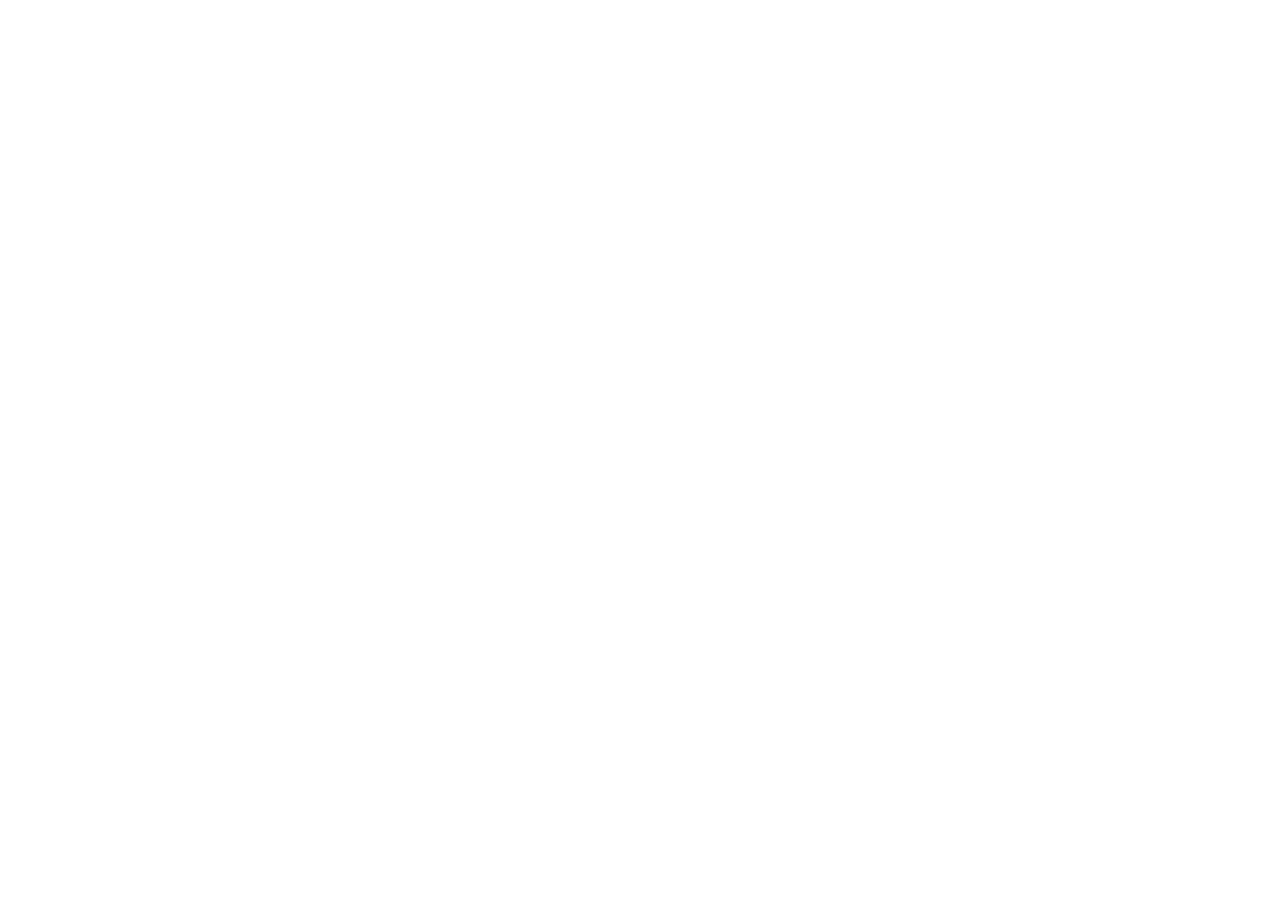
==== index.html @ dfac168a "This is the first push" ====
<!DOCTYPE html>
<html lang="en">
<head>
    <meta charset="UTF-8">
    <meta name="viewport" content="width=device-width, initial-scale=1.0">
    <title>Practice</title>
</head>
<body>
    
</body>
</html>
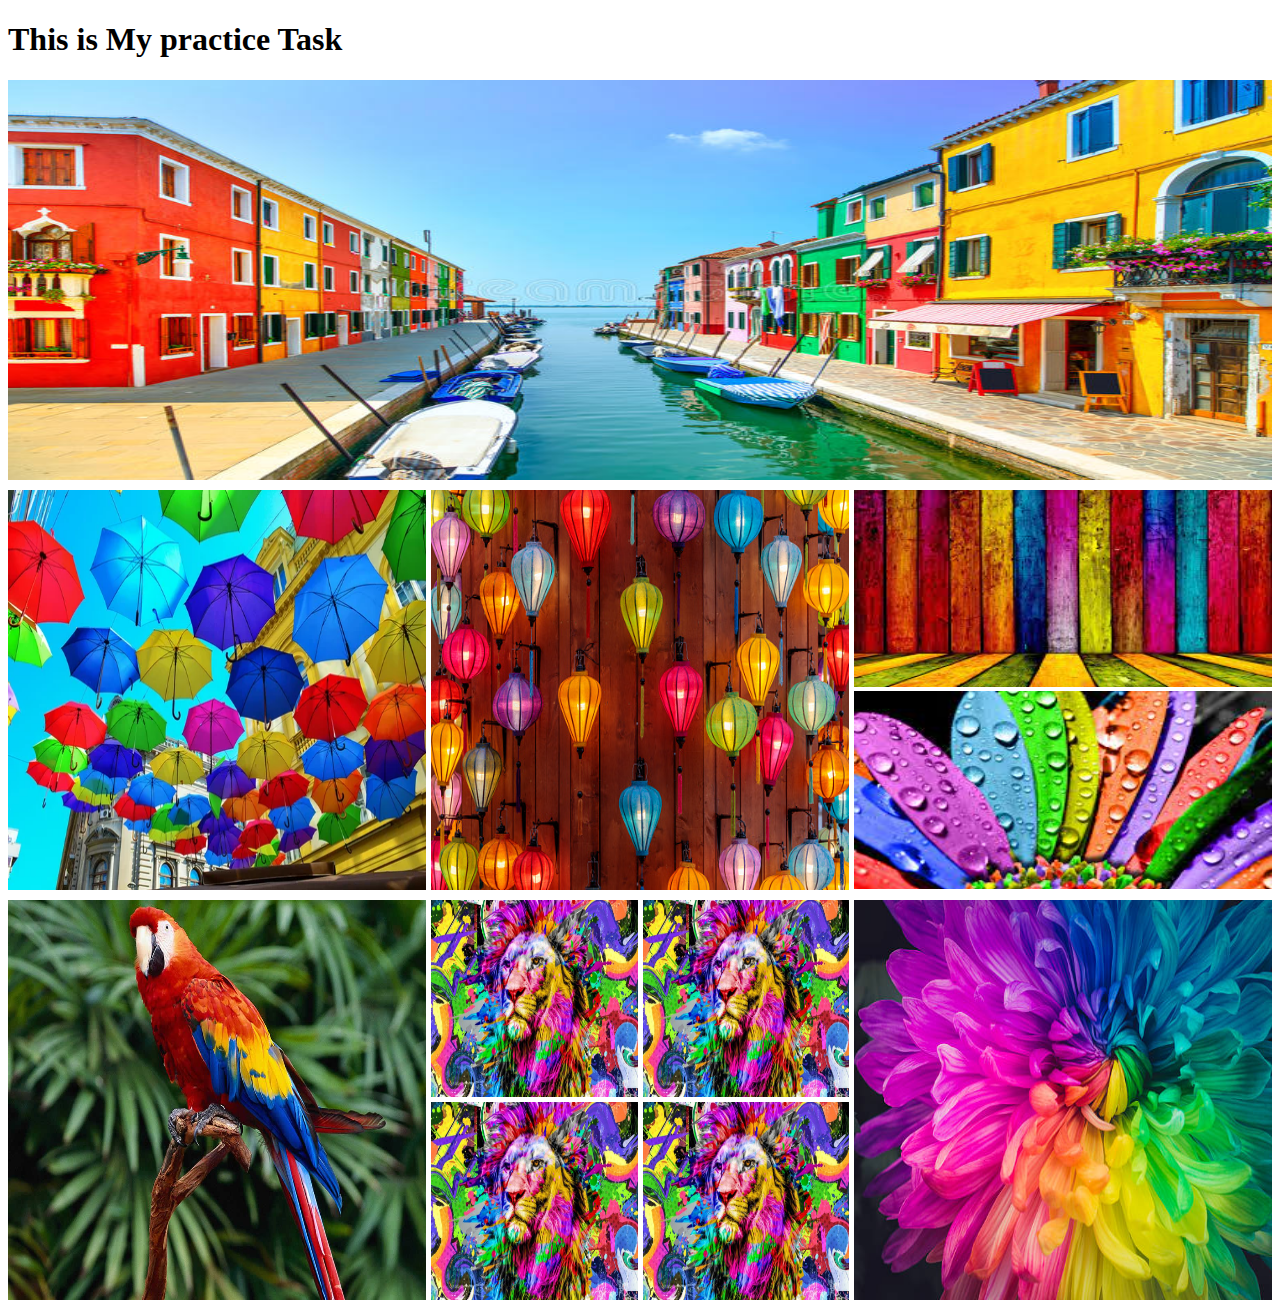
==== commit 2607cfb1: "completed the first task" ====
--- a/index.html
+++ b/index.html
@@ -4,8 +4,47 @@
     <meta charset="UTF-8">
     <meta name="viewport" content="width=device-width, initial-scale=1.0">
     <title>Practice</title>
+    <link rel="stylesheet" href="style/style.css">
 </head>
 <body>
-    
+    <header>
+        <h1>This is My practice Task</h1>
+    </header>
+
+    <main>
+
+        <section>
+
+            <div class="row">
+                <img src="images/A.jpg" alt="">
+            </div>
+            <div class="row">
+               <div>
+                <img src="images/B.jpg" alt="">
+               </div>
+                
+               <div>
+                <img src="images/C.jpg" alt="">
+               </div>
+
+               <div class="vertical-collage">
+                <img src="images/D.jpg" alt="">
+                <img src="images/E.jpg" alt="">
+               </div>
+            </div>
+
+            <div class="row">
+                <div><img src="images/F.jpg" alt=""></div>
+                <div class="square-collage">
+                    <img src="images/G.jpg" alt="">
+                    <img src="images/G.jpg" alt="">
+                    <img src="images/G.jpg" alt="">
+                    <img src="images/G.jpg" alt="">
+                </div>
+                <div><img src="images/H.jpg" alt=""></div>
+            </div>
+        </section>
+
+    </main>
 </body>
 </html>--- a/style/style.css
+++ b/style/style.css
@@ -0,0 +1,24 @@
+img{
+    width: 100%;
+    height: 100%;
+}
+
+.row{
+    height: 400px;
+    display: flex;
+    gap: 5px;
+    margin-bottom: 10px;
+}
+
+.row > div{
+    flex: 1;
+}
+.vertical-collage img{
+    height: calc((100% - 5px)/2);
+}
+
+.square-collage{
+    display: grid;
+    grid-template-columns: repeat(2,1fr);
+    gap: 5px;
+}